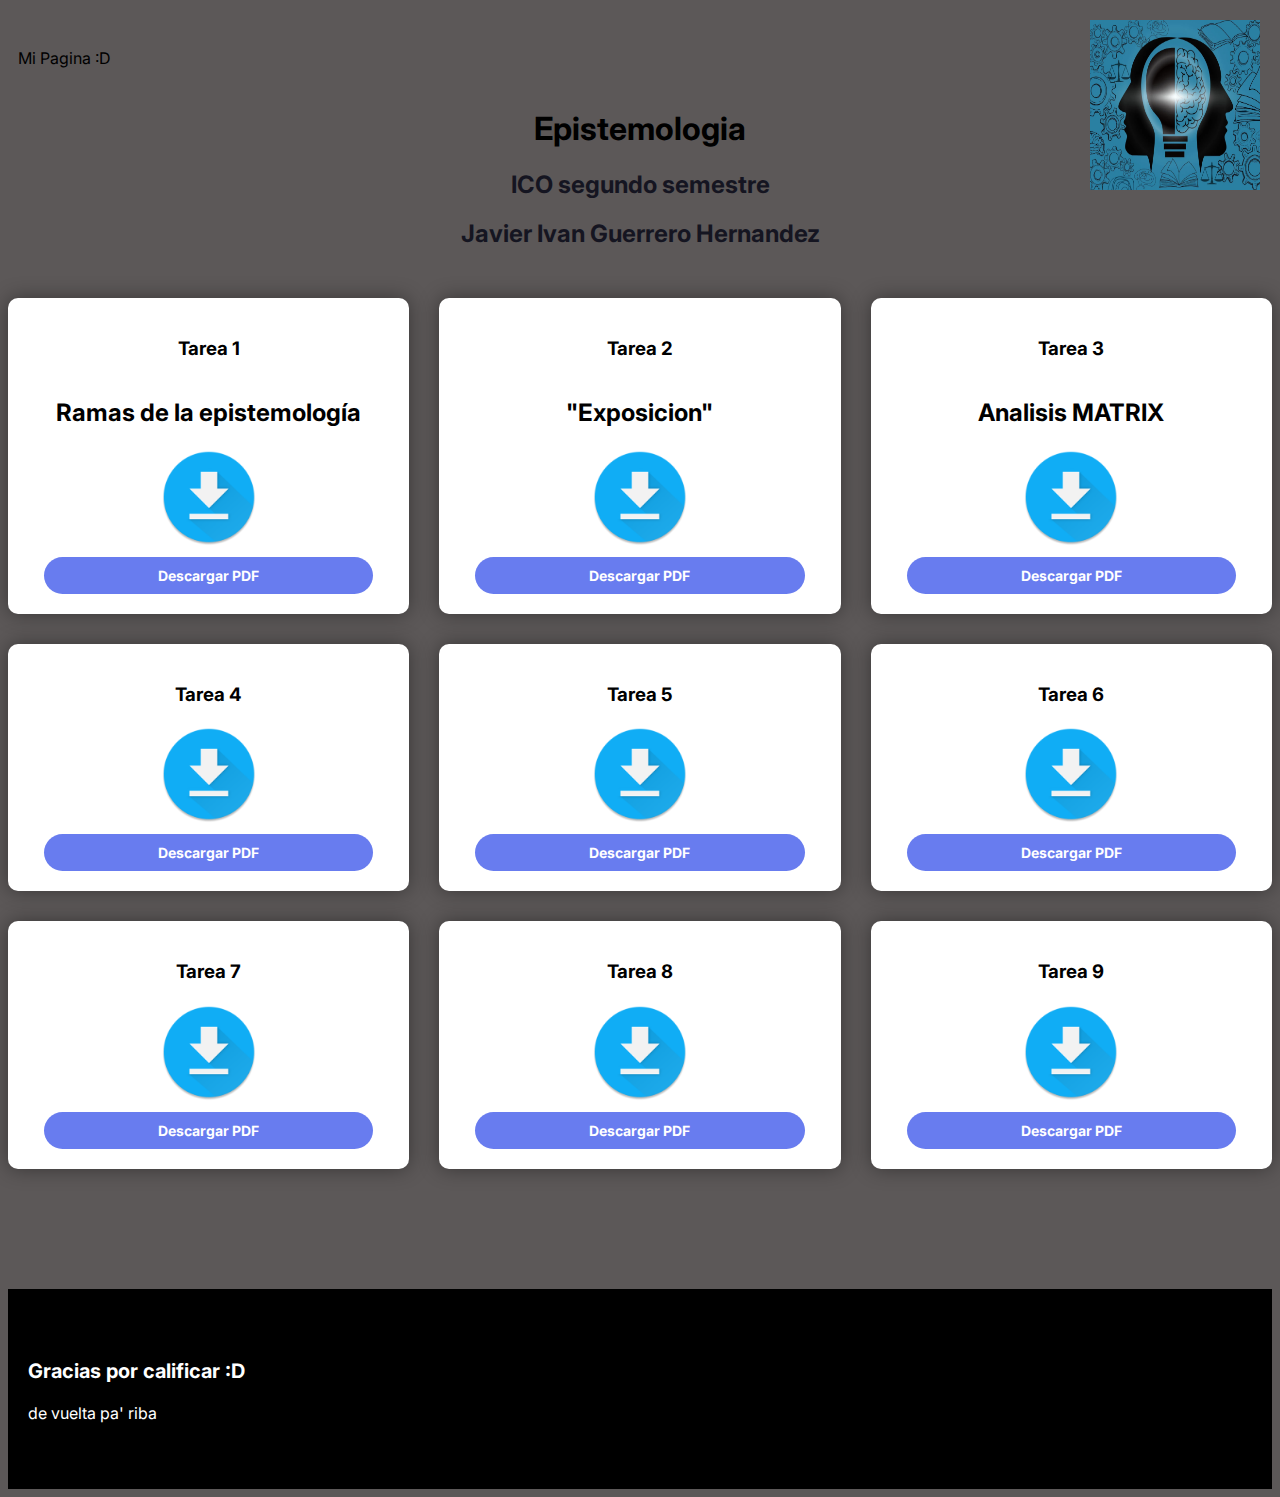
==== index.html @ c09dadaf "Add files via upload" ====
<!DOCTYPE html>
<html lang="es">
<head>
    <meta charset="UTF-8">
    <meta name="viewport" content="width=device-width, initial-scale=1.0">
    <title>Mi Pagina de Epistemologia</title>
    <link rel="stylesheet" href="style.css">
</head>
<body>
    <br><br>
    <div class="poronga">
        <span class="color3">Mi Pagina :D </span>
    </div>

    <img src="img.1.webp" alt="" class="responsive-img top-right">

    <main class="services container" id="Servicios">
        <br>
        <h1 class="color1">Epistemologia</h1>
        <h2 class="colornegro"> ICO segundo semestre </h2>
        <h2 class="colornegro"> Javier Ivan Guerrero Hernandez</h2>
        <div class="services-content">
            
            <div class="services-1">
                <h3>Tarea 1</h3>
                <h2>Ramas de la epistemología</h2>
                <img src="download-icon-png-4384.png" alt="" width="100" height="100">
                <a href="Ramas de la epistemología.pdf" download class="btn-1">Descargar PDF</a>
            </div>

            <div class="services-1">
                <h3>Tarea 2</h3>
                <h2> "Exposicion"</h2>
                <img src="download-icon-png-4384.png" alt="" width="100" height="100">
                <a href="Exposicion.pdf" download class="btn-1">Descargar PDF</a>
            </div>

            <div class="services-1">
                <h3>Tarea 3</h3>
                <h2>Analisis MATRIX</h2>
                <img src="download-icon-png-4384.png" alt="" width="100" height="100">
                <a href="MATRIX Análisis y reflexión Tarea 3 - copia.pdf" download class="btn-1">Descargar PDF</a>
            </div>

            <div class="services-1">
                <h3>Tarea 4</h3>
                <img src="download-icon-png-4384.png" alt="" width="100" height="100">
                <a href="tarea4.pdf" download class="btn-1">Descargar PDF</a>
            </div>

            <div class="services-1">
                <h3>Tarea 5</h3>
                <img src="download-icon-png-4384.png" alt="" width="100" height="100">
                <a href="tarea5.pdf" download class="btn-1">Descargar PDF</a>
            </div>

            <div class="services-1">
                <h3>Tarea 6</h3>
                <img src="download-icon-png-4384.png" alt="" width="100" height="100">
                <a href="tarea6.pdf" download class="btn-1">Descargar PDF</a>
            </div>

            <div class="services-1">
                <h3>Tarea 7</h3>
                <img src="download-icon-png-4384.png" alt="" width="100" height="100">
                <a href="tarea7.pdf" download class="btn-1">Descargar PDF</a>
            </div>

            <div class="services-1">
                <h3>Tarea 8</h3>
                <img src="download-icon-png-4384.png" alt="" width="100" height="100">
                <a href="tarea8.pdf" download class="btn-1">Descargar PDF</a>
            </div>

            <div class="services-1">
                <h3>Tarea 9</h3>
                <img src="download-icon-png-4384.png" alt="" width="100" height="100">
                <a href="tarea9.pdf" download class="btn-1">Descargar PDF</a>
            </div>

        </div>
    </main>

    <footer class="footer">
        <div class="footer-content container" id="Contacto">
            <div class="link">
                <h3>Gracias por calificar :D</h3>
                <ul>
                <li><a href="#">de vuelta pa' riba </a></li>
                </ul>
            </div>
        </div>
    </footer>

</body>
</html>
---- style.css ----
@import url('https://fonts.googleapis.com/css2?family=Inter:wght@400;500;600;700;800&display=swap');

body {
    font-family: 'Inter', sans-serif;
    background-color: #5c5858;
}

.poronga {
    margin: 0 10px;
    display: inline-block;
}

.color3 {
    cursor: pointer;
    color: #000000;
}

.responsive-img {
    width: 170px;
    height: 170px;
    position: absolute;
    top: 0;
    right: 0;
    margin: 20px;
    z-index: 999;
}

.color1 {
    color: #000000;
}

.colornegro {
    color: #151521;
}

.services {
    padding: 0 0 120px 0;
    text-align: center;
}

.services-content {
    margin-top: 50px;
    display: grid;
    grid-template-columns: repeat(3, 1fr);
    gap: 30px;
}

.services-1 {
    background-color: #ffffff;
    box-shadow: 0 0 20px rgba(0, 0, 0, 0.4);
    padding: 20px;
    flex-direction: column;
    justify-content: center;
    align-items: center;
    border-radius: 10px;
    transition: transform 0.3s ease-in-out;
    display: flex;
    text-align: center;
}

.services-1:hover {
    transform: scale(1.05);
}

.btn-1 {
    display: inline-block;
    margin-top: 10px;
    padding: 10px 20px;
    background-color: #687cef;
    color: white;
    text-decoration: none;
    font-size: 14px;
    font-weight: bold;
    border-radius: 20px;
    transition: background-color 0.3s ease-in-out, transform 0.2s ease-in-out;
    text-align: center;
    width: 80%;
}

.btn-1:hover {
    background-color: #546ad5;
    transform: translateY(-2px);
}

.footer {
    background-color: #000000;
    color: white;
    padding: 50px 0;
}

.footer-content {
    display: flex;
    justify-content: space-around;
}

.link {
    flex: 1;
    margin: 0 20px;
}

.link h3 {
    font-size: 20px;
}

.link ul {
    list-style: none;
    padding: 0;
}

.link ul li {
    margin-bottom: 10px;
}

.link ul li a {
    color: white;
    text-decoration: none;
}

.link ul li a:hover {
    text-decoration: underline;
}

@media (max-width: 991px) {
    .responsive-img {
        width: 120px;
        height: 120px;
        margin: 18px;
    }

    .services {
        padding: 0 30px 30px 30px;
    }

    .services-content {
        margin-top: 30px;
        grid-template-columns: repeat(1, 1fr);
    }

    .footer {
        padding: 30px;
    }

    .footer-content {
        flex-direction: column;
        text-align: center;
    }
}
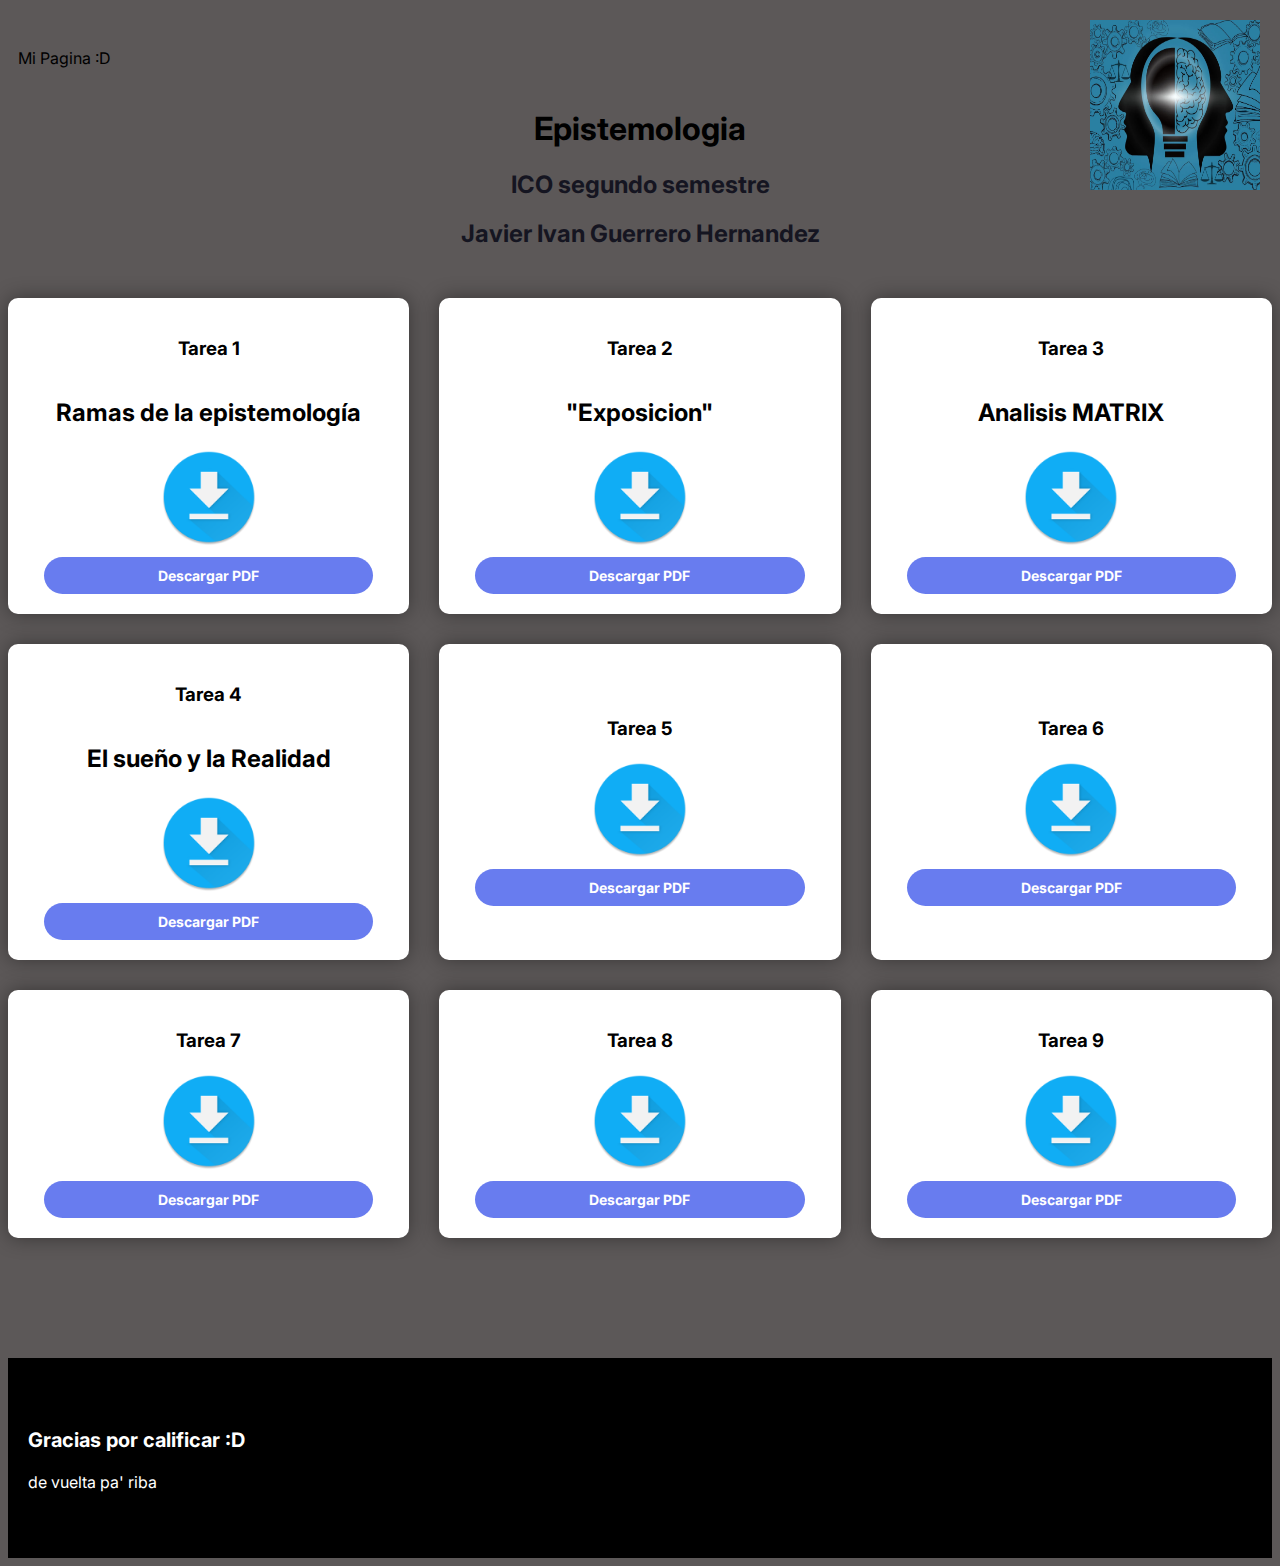
==== commit 14ae110d: "Add files via upload" ====
--- a/index.html
+++ b/index.html
@@ -44,8 +44,9 @@
 
             <div class="services-1">
                 <h3>Tarea 4</h3>
+                <h2>El sueño y la Realidad</h2>
                 <img src="download-icon-png-4384.png" alt="" width="100" height="100">
-                <a href="tarea4.pdf" download class="btn-1">Descargar PDF</a>
+                <a href= "El conocimiento en el sueño es válido.pdf" download class="btn-1">Descargar PDF</a>
             </div>
 
             <div class="services-1">
